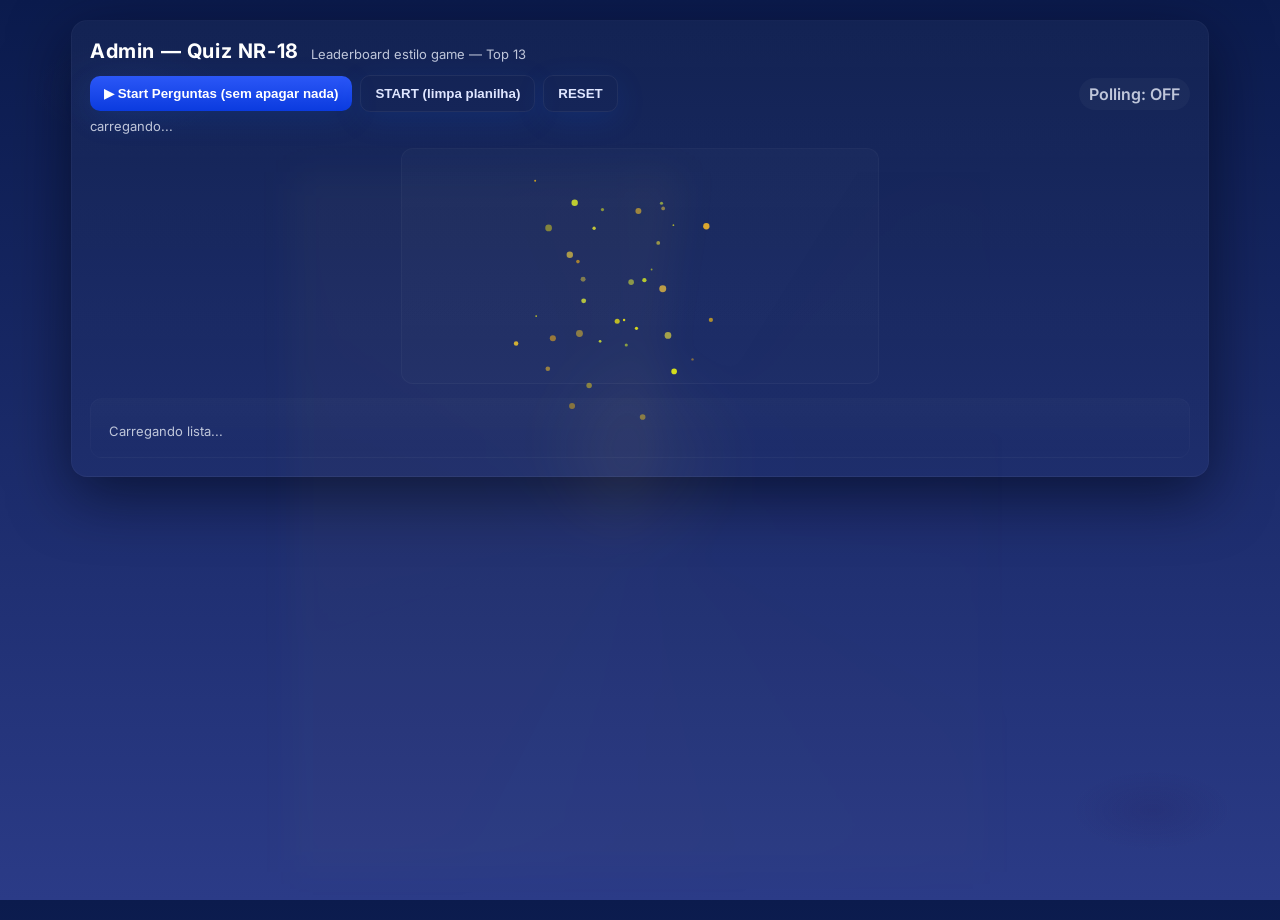
==== adm.html @ ed221114 "Update adm.html" ====
<!doctype html>
<html lang="pt-BR">
<head>
<meta charset="utf-8"/>
<meta name="viewport" content="width=device-width,initial-scale=1"/>
<title>Admin — Quiz NR-18 (Leaderboard Estilo Game)</title>
<link rel="preconnect" href="https://fonts.gstatic.com">
<style>
  @import url('https://fonts.googleapis.com/css2?family=Inter:wght@400;600;800&display=swap');
  :root{
    --bg1:#0b1b4d;
    --bg2:#2b3b87;
    --card:#0f1430;
    --accent:#ffd36b;
    --muted:#bfc6da;
    --glass: rgba(255,255,255,0.04);
  }
  html,body{height:100%}
  body{
    margin:20px;
    font-family:Inter, system-ui, -apple-system, "Segoe UI", Roboto, "Helvetica Neue", Arial;
    background: radial-gradient(1200px 600px at 10% 10%, rgba(45,60,120,0.15), transparent 8%),
                radial-gradient(1000px 500px at 90% 90%, rgba(30,20,80,0.16), transparent 8%),
                linear-gradient(180deg, var(--bg1), var(--bg2));
    -webkit-font-smoothing:antialiased;color:#fff;
  }
  .card{
    max-width:1100px;margin:0 auto;padding:18px;border-radius:16px;
    background: linear-gradient(180deg, rgba(255,255,255,0.03), rgba(255,255,255,0.01));
    box-shadow: 0 18px 60px rgba(2,6,23,0.6);
    border:1px solid rgba(255,255,255,0.03);
  }
  h1{margin:0;font-size:20px;letter-spacing:0.6px}
  .muted{color:var(--muted);font-size:13px;margin-top:6px}
  .controls{display:flex;gap:8px;align-items:center;margin-top:12px}
  button{
    cursor:pointer;border:0;padding:10px 14px;border-radius:10px;font-weight:700;
    background: linear-gradient(180deg,#2b57f7,#0b3bdf); color:#fff; box-shadow:0 8px 30px rgba(11,99,255,0.12);
  }
  button.ghost{background:transparent;border:1px solid rgba(255,255,255,0.06);color:#dfe6ff}
  .pill{background:rgba(255,255,255,0.03);padding:6px 10px;border-radius:999px;font-weight:600;color:var(--muted);margin-left:auto}

  /* layout leaderboard big */
  .board-wrap{display:flex;gap:18px;margin-top:16px;align-items:flex-start}
  .center-stage{
    flex:0 0 440px;
    background: linear-gradient(180deg, rgba(255,255,255,0.02), rgba(255,255,255,0.01));
    border-radius:12px;padding:18px; text-align:center; position:relative; overflow:visible;
    border:1px solid rgba(255,255,255,0.03);
  }
  /* rays behind central podium */
  .center-stage:before{
    content:"";position:absolute;left:50%;top:10%;width:700px;height:700px;transform:translateX(-50%);
    background:
      radial-gradient(circle at 50% 40%, rgba(255,214,107,0.06) 0%, transparent 20%),
      conic-gradient(rgba(255,214,107,0.06), transparent 10deg, rgba(255,214,107,0.03));
    filter: blur(18px);pointer-events:none;z-index:0;
  }

  .podium{
    position:relative; z-index:2;
  }
  .top1 {
    width:180px;margin:0 auto;border-radius:14px;padding:12px;background:linear-gradient(180deg,#1b143a,#2a1b54);
    box-shadow: 0 8px 30px rgba(59,30,100,0.45); border:1px solid rgba(255,200,80,0.09);
  }
  .avatar-circle{
    width:110px;height:110px;border-radius:999px;background:linear-gradient(135deg,#ffd36b,#ffb84d);
    display:inline-flex;align-items:center;justify-content:center;font-weight:800;color:#2a1600;font-size:34px;
    box-shadow:0 8px 26px rgba(255,170,50,0.18), inset 0 -6px 18px rgba(0,0,0,0.2);
  }
  .trophy{
    margin-top:8px;font-weight:800;color:var(--accent);display:flex;align-items:center;justify-content:center;gap:8px;
  }
  .score-big{font-weight:800;font-size:22px;margin-top:8px;color:#fff;text-shadow:0 6px 30px rgba(255,180,65,0.12)}

  .side-slot{
    flex:1 1 200px;display:flex;flex-direction:column;gap:10px;
  }
  .small-top{
    display:flex;align-items:center;gap:12px;padding:10px;border-radius:10px;background:linear-gradient(180deg, rgba(255,255,255,0.02), transparent);
    border:1px solid rgba(255,255,255,0.02);
  }
  .small-avatar{width:64px;height:64px;border-radius:12px;background:linear-gradient(90deg,#fff,#fff);display:flex;align-items:center;justify-content:center;color:#000;font-weight:800}
  .place-badge{font-weight:800;color:var(--muted);font-size:18px}

  /* list 4..13 */
  .list{
    flex:1;
    background: linear-gradient(180deg, rgba(255,255,255,0.02), transparent);
    border-radius:12px;padding:12px;border:1px solid rgba(255,255,255,0.02);
    max-height:430px; overflow:auto;
  }
  .list .row{
    display:flex;align-items:center;gap:12px;padding:10px;border-radius:8px;margin-bottom:8px;transition:all .28s;
    background:linear-gradient(180deg, rgba(255,255,255,0.01), transparent);
  }
  .num{width:36px;height:36px;border-radius:8px;background:rgba(255,255,255,0.03);display:flex;align-items:center;justify-content:center;font-weight:800}
  .name{flex:1;font-weight:700}
  .points{width:90px;text-align:right;font-weight:800;color:#ffd36b}
  .hits{width:70px;text-align:right;color:var(--muted)}
  .timecol{width:100px;text-align:right;color:var(--muted)}

  /* animations */
  .fade-in{opacity:0;transform:translateY(8px);transition:opacity .28s, transform .28s}
  .fade-in.show{opacity:1;transform:none}
  .glow{
    animation:glowPulse 2200ms ease-in-out infinite;
    box-shadow: 0 10px 50px rgba(255,200,80,0.16);
  }
  @keyframes glowPulse{
    0%{box-shadow: 0 12px 40px rgba(255,200,80,0.18)}
    50%{box-shadow: 0 18px 80px rgba(255,200,80,0.26)}
    100%{box-shadow: 0 12px 40px rgba(255,200,80,0.18)}
  }
  .flash{animation:flashAnim 1000ms ease}
  @keyframes flashAnim{0%{background:rgba(255,230,170,0.95)}40%{background:rgba(255,230,170,0.4)}100%{background:transparent}}

  /* responsive */
  @media (max-width:980px){
    .board-wrap{flex-direction:column;align-items:center}
    .center-stage{width:100%}
    .side-slot{flex-direction:row;gap:12px}
    .list{width:100%}
  }
</style>
</head>
<body>
  <canvas id="fireCanvas" style="position:fixed;left:0;top:0;pointer-events:none;width:100%;height:100%;z-index:9999"></canvas>

  <div class="card" role="main" aria-live="polite">
    <div style="display:flex;align-items:center;gap:12px">
      <h1>Admin — Quiz NR-18</h1>
      <div class="muted">Leaderboard estilo game — Top 13</div>
    </div>

    <div class="controls">
      <button id="btnStartQuestions">▶ Start Perguntas (sem apagar nada)</button>
      <button id="btnStart" class="ghost">START (limpa planilha)</button>
      <button id="btnReset" class="ghost">RESET</button>
      <div class="pill" id="pollPill">Polling: ON</div>
    </div>

    <div class="muted" id="statusDiv">carregando...</div>

    <div class="board-wrap" style="margin-top:14px">
      <!-- LEFT slot (2º place) -->
      <div class="side-slot" style="align-items:flex-end">
        <div id="slot2" class="small-top fade-in" style="min-width:200px">
          <div class="small-avatar" id="avatar2">2</div>
          <div style="text-align:left">
            <div class="place-badge">2º</div>
            <div id="name2" class="muted">Player</div>
            <div id="score2" class="muted-xs">0 pts • 0 acertos</div>
          </div>
        </div>
      </div>

      <!-- CENTER slot (1º place) -->
      <div class="center-stage">
        <div class="podium">
          <div class="top1 fade-in" id="slot1">
            <div class="avatar-circle" id="avatar1">1</div>
            <div class="trophy">🏆 <span id="title1" style="opacity:0.9;margin-left:6px">Líder</span></div>
            <div class="score-big" id="score1">0</div>
          </div>
        </div>
      </div>

      <!-- RIGHT slot (3º place) -->
      <div class="side-slot" style="align-items:flex-start">
        <div id="slot3" class="small-top fade-in" style="min-width:200px">
          <div class="small-avatar" id="avatar3">3</div>
          <div style="text-align:left">
            <div class="place-badge">3º</div>
            <div id="name3" class="muted">Player</div>
            <div id="score3" class="muted-xs">0 pts • 0 acertos</div>
          </div>
        </div>
      </div>
    </div>

    <!-- List 4..13 -->
    <div class="list" id="listBox" aria-live="polite" style="margin-top:14px">
      <div class="muted" style="padding:6px">Carregando lista...</div>
    </div>
  </div>

<script>
/* ========== Config ========== */
const SHEET_API_URL = "https://script.google.com/macros/s/AKfycbwbcsewmkC-G5oUGlKKYupDVMgkv_3XCHkrqN-Vcx_FLD0ckE7p2DMzdzC3jxZ5P6XvHg/exec";
const POLL_MS = 300;
const MAX_SHOW = 13;
let pollTimer = null;
let lastLB = [];
let particles = [];
let fireCanvas = document.getElementById('fireCanvas');
let fctx = fireCanvas.getContext('2d');
function resizeCanvas(){ fireCanvas.width = window.innerWidth; fireCanvas.height = window.innerHeight; }
window.addEventListener('resize', resizeCanvas);
resizeCanvas();

/* ========== Helpers API ========== */
async function api(params){
  const url = SHEET_API_URL + '?' + new URLSearchParams(params).toString();
  const res = await fetch(url, {cache:'no-store'});
  return res.json();
}

/* ========== UI control buttons ========== */
document.getElementById('btnStartQuestions').addEventListener('click', async ()=>{
  if(!confirm('Iniciar sequência de perguntas sem apagar a planilha?')) return;
  try{
    await api({action:'state_set', op:'start_questions'}); // adapte se necessário
    status('Iniciado: perguntas (sem limpar)');
  }catch(e){ console.error(e); status('Erro: '+ (e.message || e)); }
});
document.getElementById('btnStart').addEventListener('click', async ()=>{
  if(!confirm('Iniciar jogo e limpar planilha?')) return;
  await api({action:'state_set', op:'start'});
  status('Iniciado (planilha limpa).');
});
document.getElementById('btnReset').addEventListener('click', async ()=>{
  if(!confirm('Resetar estado (aguardando)?')) return;
  await api({action:'state_set', op:'reset'});
  status('Resetado.');
});
function status(msg){ document.getElementById('statusDiv').innerText = msg; }

/* ========== Render leaderboard (styled like image) ========== */
function formatRow(r){ return { nome: String(r.nome||'Player'), pontos: Number(r.pontos||0), acertos: Number(r.acertos||0), tempo_ms: Number(r.tempo_ms||0) }; }

function render(lb){
  lb = lb.slice(0, MAX_SHOW);
  // sort already assumed from server; ensure shape
  const list = lb.map(formatRow);

  // top 1,2,3
  const top1 = list[0] || null;
  const top2 = list[1] || null;
  const top3 = list[2] || null;

  // update center/top UI
  updateTopUI(top1, top2, top3);

  // update list 4..13
  const rest = list.slice(3);
  renderList(rest);

  // detect changes: who moved positions
  detectPositionChanges(list);
}

/* update top UI nodes */
function updateTopUI(t1, t2, t3){
  // top1
  const avatar1 = document.getElementById('avatar1');
  const title1 = document.getElementById('title1');
  const score1 = document.getElementById('score1');
  const slot1 = document.getElementById('slot1');
  if(t1){
    avatar1.innerText = getInitials(t1.nome);
    title1.innerText = t1.nome;
    score1.innerText = t1.pontos.toLocaleString(undefined,{maximumFractionDigits:2});
    slot1.classList.add('show','glow');
  } else {
    avatar1.innerText = '1';
    title1.innerText = '—';
    score1.innerText = '0';
    slot1.classList.remove('show','glow');
  }

  // top2
  const avatar2 = document.getElementById('avatar2');
  const name2 = document.getElementById('name2');
  const score2 = document.getElementById('score2');
  const slot2 = document.getElementById('slot2');
  if(t2){
    avatar2.innerText = getInitials(t2.nome);
    name2.innerText = t2.nome;
    score2.innerText = `${t2.pontos.toLocaleString(undefined,{maximumFractionDigits:2})} • ${t2.acertos} acertos`;
    slot2.classList.add('show');
  } else {
    avatar2.innerText = '2';
    name2.innerText = '—';
    score2.innerText = `0 • 0 acertos`;
    slot2.classList.remove('show');
  }

  // top3
  const avatar3 = document.getElementById('avatar3');
  const name3 = document.getElementById('name3');
  const score3 = document.getElementById('score3');
  const slot3 = document.getElementById('slot3');
  if(t3){
    avatar3.innerText = getInitials(t3.nome);
    name3.innerText = t3.nome;
    score3.innerText = `${t3.pontos.toLocaleString(undefined,{maximumFractionDigits:2})} • ${t3.acertos} acertos`;
    slot3.classList.add('show');
  } else {
    avatar3.innerText = '3';
    name3.innerText = '—';
    score3.innerText = `0 • 0 acertos`;
    slot3.classList.remove('show');
  }
}

/* list render */
function renderList(rows){
  const box = document.getElementById('listBox');
  if(!rows || rows.length===0){
    box.innerHTML = `<div class="muted" style="padding:6px">Sem mais jogadores</div>`;
    return;
  }
  box.innerHTML = rows.map((r, idx)=>{
    const pos = idx + 4;
    return `<div class="row fade-in" data-nome="${escapeHtml(r.nome)}" data-pos="${pos}">
      <div class="num">${pos}</div>
      <div class="name">${escapeHtml(r.nome)}</div>
      <div class="points">${r.pontos.toLocaleString(undefined,{maximumFractionDigits:2})}</div>
      <div class="hits">${r.acertos}</div>
      <div class="timecol">${Math.round(r.tempo_ms/1000)}s</div>
    </div>`;
  }).join('');

  // reveal with small stagger
  requestAnimationFrame(()=> {
    box.querySelectorAll('.fade-in').forEach((el,i)=>{
      setTimeout(()=>el.classList.add('show'), i * 35);
    });
  });
}

/* detect changes and fireworks when someone becomes first */
function detectPositionChanges(list){
  // list: array {nome, pontos, ...}
  // Compare with lastLB by nome
  list = list || [];
  if(lastLB.length === 0){
    lastLB = list.map((r,i)=>({nome:r.nome,pos:i,pontos:r.pontos}));
    return;
  }
  // find who moved to pos 0
  const prevFirst = lastLB[0] ? lastLB[0].nome : null;
  const newFirst = list[0] ? list[0].nome : null;

  // detect any individual position changes -> flash row in list
  const changed = [];
  for(let i=0;i<list.length;i++){
    const name = list[i].nome;
    const prevIndex = lastLB.findIndex(x=>x.nome===name);
    if(prevIndex !== -1 && prevIndex !== i){
      changed.push({name, from:prevIndex, to:i});
    }
  }

  // apply flash to changed items (top 1 handled separately)
  changed.forEach(c=>{
    // if changed item is among 4..13, flash its row
    const pos = c.to;
    if(pos >= 3){
      const rows = document.querySelectorAll('#listBox .row');
      const idx = pos - 3; // 0-based in listBox
      const el = rows[idx];
      if(el){
        el.classList.add('flash');
        setTimeout(()=>el.classList.remove('flash'), 1100);
      }
    }
  });

  if(prevFirst !== newFirst && newFirst){
    // highlight top1 box and fireworks
    const slot1 = document.getElementById('slot1');
    slot1.classList.add('flash');
    setTimeout(()=>slot1.classList.remove('flash'),1200);
    // burst fireworks
    fireBurst();
  }

  lastLB = list.map((r,i)=>({nome:r.nome,pos:i,pontos:r.pontos}));
}

/* tiny utils */
function escapeHtml(s=''){ return String(s).replace(/[&<>"'`]/g, c => ({'&':'&amp;','<':'&lt;','>':'&gt;','"':'&quot;',"'":"&#39;","`":"&#96;"}[c])); }
function getInitials(name='Player'){ const parts = name.trim().split(/\s+/); if(parts.length===1) return parts[0].slice(0,2).toUpperCase(); return (parts[0][0]+(parts[1]||'')[0]).toUpperCase(); }

/* ========== Polling logic ========== */
async function pollOnce(){
  try{
    const [sRes, pRes, lbRes] = await Promise.all([
      api({action:'state_get'}),
      api({action:'getPlayersCount'}),
      api({action:'leaderboard'})
    ]);

    const playersCount = (pRes && pRes.count) ? pRes.count : 0;
    document.getElementById('pollPill').innerText = `Polling: ON • ${playersCount} jogadores`;

    const lbList = (lbRes && lbRes.leaderboard) ? lbRes.leaderboard : [];
    render(lbList.slice(0, MAX_SHOW));

    if(sRes && sRes.status){
      document.getElementById('statusDiv').innerText = `Status: ${sRes.status} — Pergunta: ${sRes.questionIndex} — Início: ${sRes.questionStartAt ? new Date(sRes.questionStartAt).toLocaleTimeString() : '-'}`;
    } else {
      document.getElementById('statusDiv').innerText = 'Status: (nenhum)';
    }
  }catch(e){
    console.error('poll error', e);
  }
}

function startPolling(){
  stopPolling();
  pollTimer = setInterval(()=>{ if(document.visibilityState==='visible') pollOnce(); }, POLL_MS);
  pollOnce();
}
function stopPolling(){ if(pollTimer) clearInterval(pollTimer); pollTimer = null; document.getElementById('pollPill').innerText = 'Polling: OFF'; }

document.addEventListener('visibilitychange', ()=> {
  if(document.visibilityState === 'hidden') stopPolling(); else startPolling();
});

/* ========== Firework / particles ========== */
function fireBurst(){
  // simple burst of golden particles
  const cx = window.innerWidth * 0.5 + (Math.random()-0.5)*200;
  const cy = window.innerHeight * 0.22 + (Math.random()-0.5)*60;
  const count = 28 + Math.floor(Math.random()*20);
  for(let i=0;i<count;i++){
    particles.push({
      x: cx, y: cy,
      vx: (Math.random()-0.5) * (4 + Math.random()*6),
      vy: (Math.random()-0.8) * (6 + Math.random()*6) * -1,
      life: 60 + Math.random()*40,
      size: 1 + Math.random()*3,
      hue: 40 + Math.random()*28
    });
  }
  if(!animating) { animating = true; requestAnimationFrame(animLoop); }
}

let animating = false;
function animLoop(){
  fctx.clearRect(0,0,fireCanvas.width, fireCanvas.height);
  for(let i = particles.length-1; i>=0; i--){
    const p = particles[i];
    p.x += p.vx; p.y += p.vy; p.vy += 0.12; p.life -= 1; p.size *= 0.995;
    fctx.beginPath();
    fctx.globalAlpha = Math.max(0, p.life / 80);
    fctx.fillStyle = `hsl(${p.hue}, 90%, ${50 + Math.random()*10}%)`;
    fctx.arc(p.x, p.y, Math.max(0.4, p.size), 0, Math.PI*2);
    fctx.fill();
    if(p.life <= 0 || p.y > fireCanvas.height + 20) particles.splice(i,1);
  }
  if(particles.length>0) requestAnimationFrame(animLoop); else { animating = false; fctx.clearRect(0,0,fireCanvas.width, fireCanvas.height); }
}

/* alias for external */
function fireBurstExternal(){ fireBurst(); }

/* ========== Init ========== */
startPolling();
window.__admin = { startPolling, stopPolling, fireBurst: fireBurstExternal };

/* expose small demo burst after load */
setTimeout(()=>fireBurst(), 900);
</script>
</body>
</html>
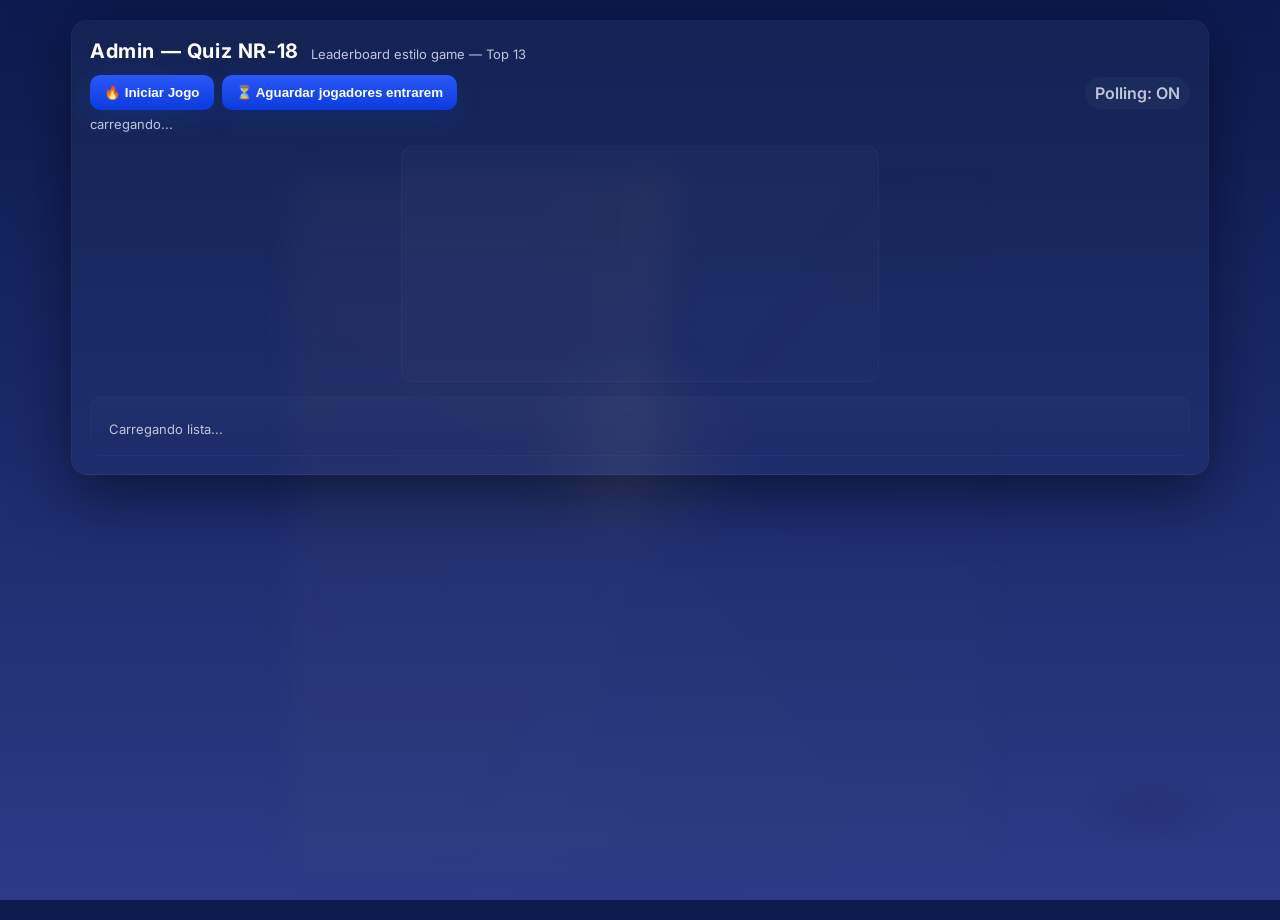
==== commit 598e8aa2: "Update adm.html" ====
--- a/adm.html
+++ b/adm.html
@@ -135,11 +135,15 @@
     </div>
 
     <div class="controls">
-      <button id="btnStartQuestions">▶ Start Perguntas (sem apagar nada)</button>
-      <button id="btnStart" class="ghost">START (limpa planilha)</button>
-      <button id="btnReset" class="ghost">RESET</button>
+      <!-- BOTÃO "INICIAR JOGO" (limpa planilha) -->
+      <button id="btnStart" class="btn-main">🔥 Iniciar Jogo</button>
+    
+      <!-- BOTÃO "AGUARDAR JOGADORES ENTRAREM" -->
+      <button id="btnReset" class="btn-wait">⏳ Aguardar jogadores entrarem</button>
+    
       <div class="pill" id="pollPill">Polling: ON</div>
     </div>
+
 
     <div class="muted" id="statusDiv">carregando...</div>
 
@@ -468,3 +472,4 @@
 </script>
 </body>
 </html>
+
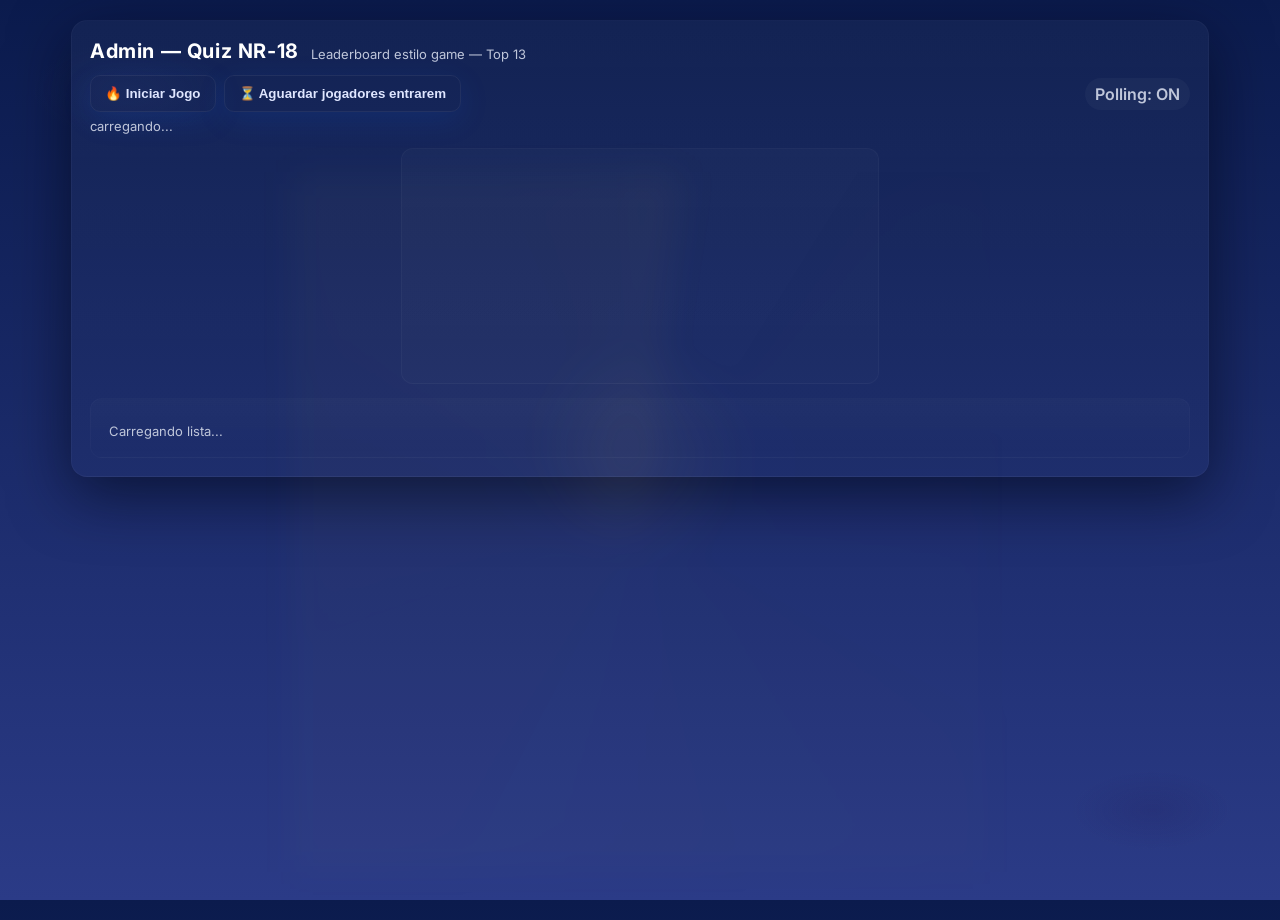
==== commit ccf4d05e: "Update adm.html" ====
--- a/adm.html
+++ b/adm.html
@@ -1,3 +1,4 @@
+
 <!doctype html>
 <html lang="pt-BR">
 <head>
@@ -135,15 +136,10 @@
     </div>
 
     <div class="controls">
-      <!-- BOTÃO "INICIAR JOGO" (limpa planilha) -->
-      <button id="btnStart" class="btn-main">🔥 Iniciar Jogo</button>
-    
-      <!-- BOTÃO "AGUARDAR JOGADORES ENTRAREM" -->
-      <button id="btnReset" class="btn-wait">⏳ Aguardar jogadores entrarem</button>
-    
+      <button id="btnStart" class="ghost">🔥 Iniciar Jogo</button>
+      <button id="btnReset" class="ghost">⏳ Aguardar jogadores entrarem</button>
       <div class="pill" id="pollPill">Polling: ON</div>
     </div>
-
 
     <div class="muted" id="statusDiv">carregando...</div>
 
@@ -472,4 +468,3 @@
 </script>
 </body>
 </html>
-
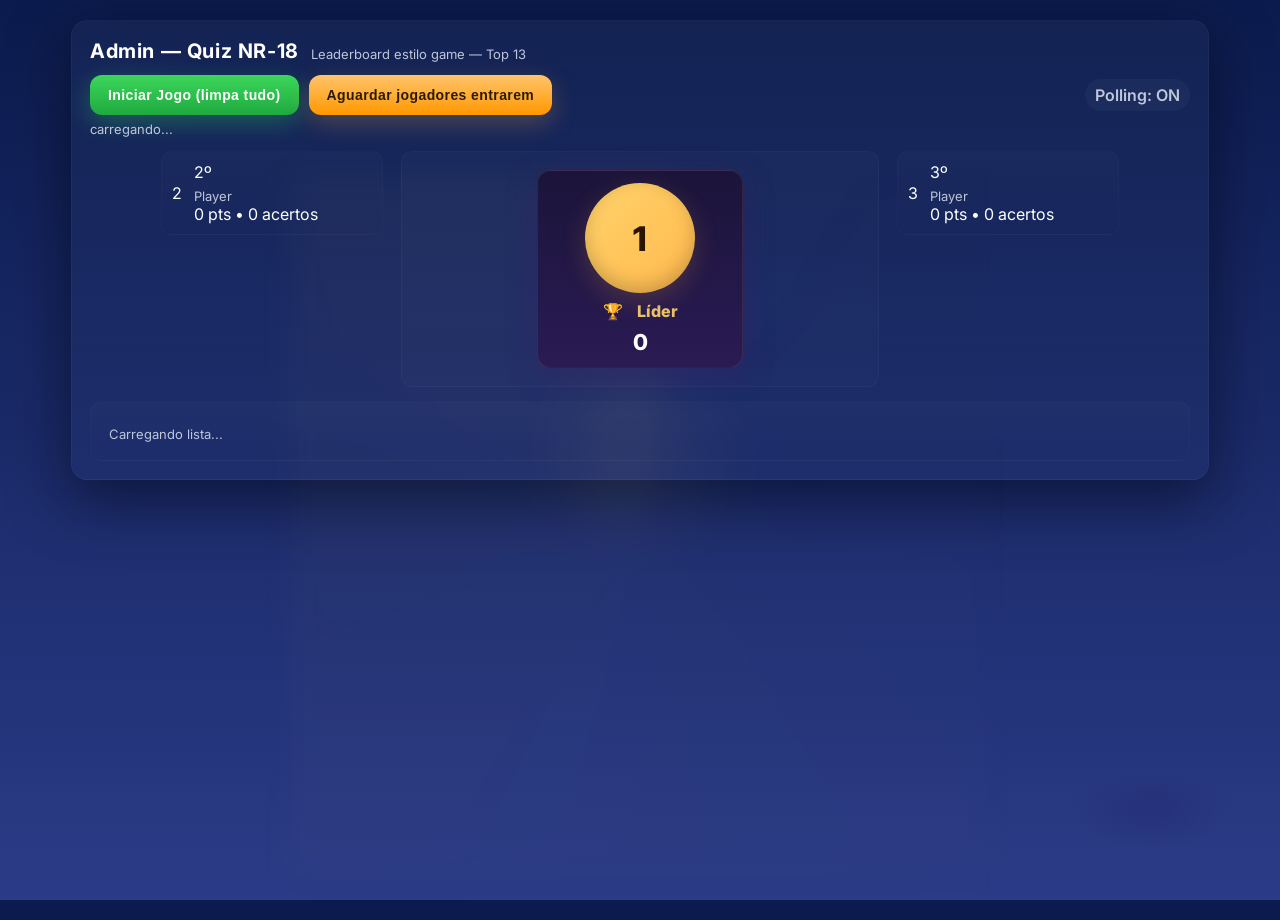
==== commit 89446c40: "Update adm.html" ====
--- a/adm.html
+++ b/adm.html
@@ -1,4 +1,3 @@
-
 <!doctype html>
 <html lang="pt-BR">
 <head>
@@ -14,6 +13,8 @@
     --card:#0f1430;
     --accent:#ffd36b;
     --muted:#bfc6da;
+    --btnStart:#28a745;
+    --btnWait:#ff9800;
     --glass: rgba(255,255,255,0.04);
   }
   html,body{height:100%}
@@ -33,23 +34,51 @@
   }
   h1{margin:0;font-size:20px;letter-spacing:0.6px}
   .muted{color:var(--muted);font-size:13px;margin-top:6px}
-  .controls{display:flex;gap:8px;align-items:center;margin-top:12px}
+  .controls{display:flex;gap:10px;align-items:center;margin-top:12px}
+
+  /* BOTÕES PERSONALIZADOS */
   button{
-    cursor:pointer;border:0;padding:10px 14px;border-radius:10px;font-weight:700;
-    background: linear-gradient(180deg,#2b57f7,#0b3bdf); color:#fff; box-shadow:0 8px 30px rgba(11,99,255,0.12);
-  }
-  button.ghost{background:transparent;border:1px solid rgba(255,255,255,0.06);color:#dfe6ff}
-  .pill{background:rgba(255,255,255,0.03);padding:6px 10px;border-radius:999px;font-weight:600;color:var(--muted);margin-left:auto}
-
-  /* layout leaderboard big */
+    cursor:pointer;
+    border:0;
+    padding:12px 18px;
+    border-radius:12px;
+    font-weight:700;
+    font-size:14px;
+    letter-spacing:0.4px;
+    transition:0.25s;
+  }
+  .btnStart{
+    background:linear-gradient(180deg, #3cd65b, #1faa3f);
+    color:#fff;
+    box-shadow:0 8px 25px rgba(50,255,100,0.25);
+  }
+  .btnStart:hover{transform:translateY(-2px); box-shadow:0 12px 30px rgba(50,255,100,0.35);}
+  
+  .btnWait{
+    background:linear-gradient(180deg, #ffc46b, #ff9800);
+    color:#2a1b00;
+    box-shadow:0 8px 25px rgba(255,172,60,0.25);
+  }
+  .btnWait:hover{transform:translateY(-2px); box-shadow:0 12px 32px rgba(255,172,60,0.35);}
+  
+  .pill{
+    background:rgba(255,255,255,0.03);
+    padding:6px 10px;
+    border-radius:999px;
+    font-weight:600;
+    color:var(--muted);
+    margin-left:auto
+  }
+
+  /* layout leaderboard */
   .board-wrap{display:flex;gap:18px;margin-top:16px;align-items:flex-start}
   .center-stage{
     flex:0 0 440px;
     background: linear-gradient(180deg, rgba(255,255,255,0.02), rgba(255,255,255,0.01));
-    border-radius:12px;padding:18px; text-align:center; position:relative; overflow:visible;
+    border-radius:12px;padding:18px; text-align:center; position:relative;
     border:1px solid rgba(255,255,255,0.03);
   }
-  /* rays behind central podium */
+
   .center-stage:before{
     content:"";position:absolute;left:50%;top:10%;width:700px;height:700px;transform:translateX(-50%);
     background:
@@ -58,9 +87,7 @@
     filter: blur(18px);pointer-events:none;z-index:0;
   }
 
-  .podium{
-    position:relative; z-index:2;
-  }
+  .podium{position:relative; z-index:2;}
   .top1 {
     width:180px;margin:0 auto;border-radius:14px;padding:12px;background:linear-gradient(180deg,#1b143a,#2a1b54);
     box-shadow: 0 8px 30px rgba(59,30,100,0.45); border:1px solid rgba(255,200,80,0.09);
@@ -73,60 +100,25 @@
   .trophy{
     margin-top:8px;font-weight:800;color:var(--accent);display:flex;align-items:center;justify-content:center;gap:8px;
   }
-  .score-big{font-weight:800;font-size:22px;margin-top:8px;color:#fff;text-shadow:0 6px 30px rgba(255,180,65,0.12)}
-
-  .side-slot{
-    flex:1 1 200px;display:flex;flex-direction:column;gap:10px;
-  }
+  .score-big{font-weight:800;font-size:22px;margin-top:8px;color:#fff}
+
+  .side-slot{flex:1 1 200px;display:flex;flex-direction:column;gap:10px}
   .small-top{
     display:flex;align-items:center;gap:12px;padding:10px;border-radius:10px;background:linear-gradient(180deg, rgba(255,255,255,0.02), transparent);
     border:1px solid rgba(255,255,255,0.02);
   }
-  .small-avatar{width:64px;height:64px;border-radius:12px;background:linear-gradient(90deg,#fff,#fff);display:flex;align-items:center;justify-content:center;color:#000;font-weight:800}
-  .place-badge{font-weight:800;color:var(--muted);font-size:18px}
-
-  /* list 4..13 */
+
   .list{
     flex:1;
     background: linear-gradient(180deg, rgba(255,255,255,0.02), transparent);
     border-radius:12px;padding:12px;border:1px solid rgba(255,255,255,0.02);
     max-height:430px; overflow:auto;
   }
-  .list .row{
-    display:flex;align-items:center;gap:12px;padding:10px;border-radius:8px;margin-bottom:8px;transition:all .28s;
-    background:linear-gradient(180deg, rgba(255,255,255,0.01), transparent);
-  }
-  .num{width:36px;height:36px;border-radius:8px;background:rgba(255,255,255,0.03);display:flex;align-items:center;justify-content:center;font-weight:800}
-  .name{flex:1;font-weight:700}
-  .points{width:90px;text-align:right;font-weight:800;color:#ffd36b}
-  .hits{width:70px;text-align:right;color:var(--muted)}
-  .timecol{width:100px;text-align:right;color:var(--muted)}
-
-  /* animations */
-  .fade-in{opacity:0;transform:translateY(8px);transition:opacity .28s, transform .28s}
-  .fade-in.show{opacity:1;transform:none}
-  .glow{
-    animation:glowPulse 2200ms ease-in-out infinite;
-    box-shadow: 0 10px 50px rgba(255,200,80,0.16);
-  }
-  @keyframes glowPulse{
-    0%{box-shadow: 0 12px 40px rgba(255,200,80,0.18)}
-    50%{box-shadow: 0 18px 80px rgba(255,200,80,0.26)}
-    100%{box-shadow: 0 12px 40px rgba(255,200,80,0.18)}
-  }
-  .flash{animation:flashAnim 1000ms ease}
-  @keyframes flashAnim{0%{background:rgba(255,230,170,0.95)}40%{background:rgba(255,230,170,0.4)}100%{background:transparent}}
-
-  /* responsive */
-  @media (max-width:980px){
-    .board-wrap{flex-direction:column;align-items:center}
-    .center-stage{width:100%}
-    .side-slot{flex-direction:row;gap:12px}
-    .list{width:100%}
-  }
+
 </style>
 </head>
 <body>
+
   <canvas id="fireCanvas" style="position:fixed;left:0;top:0;pointer-events:none;width:100%;height:100%;z-index:9999"></canvas>
 
   <div class="card" role="main" aria-live="polite">
@@ -136,13 +128,20 @@
     </div>
 
     <div class="controls">
-      <button id="btnStart" class="ghost">🔥 Iniciar Jogo</button>
-      <button id="btnReset" class="ghost">⏳ Aguardar jogadores entrarem</button>
+
+      <!-- REMOVIDO o botão Start Perguntas -->
+
+      <button id="btnStart" class="btnStart">Iniciar Jogo (limpa tudo)</button>
+      <button id="btnReset" class="btnWait">Aguardar jogadores entrarem</button>
+
       <div class="pill" id="pollPill">Polling: ON</div>
     </div>
 
     <div class="muted" id="statusDiv">carregando...</div>
 
+    <!-- RESTANTE DO SEU CÓDIGO (LEADERBOARD, FIREWORKS, POLLING…) -->
+
+    
     <div class="board-wrap" style="margin-top:14px">
       <!-- LEFT slot (2º place) -->
       <div class="side-slot" style="align-items:flex-end">
@@ -468,3 +467,4 @@
 </script>
 </body>
 </html>
+
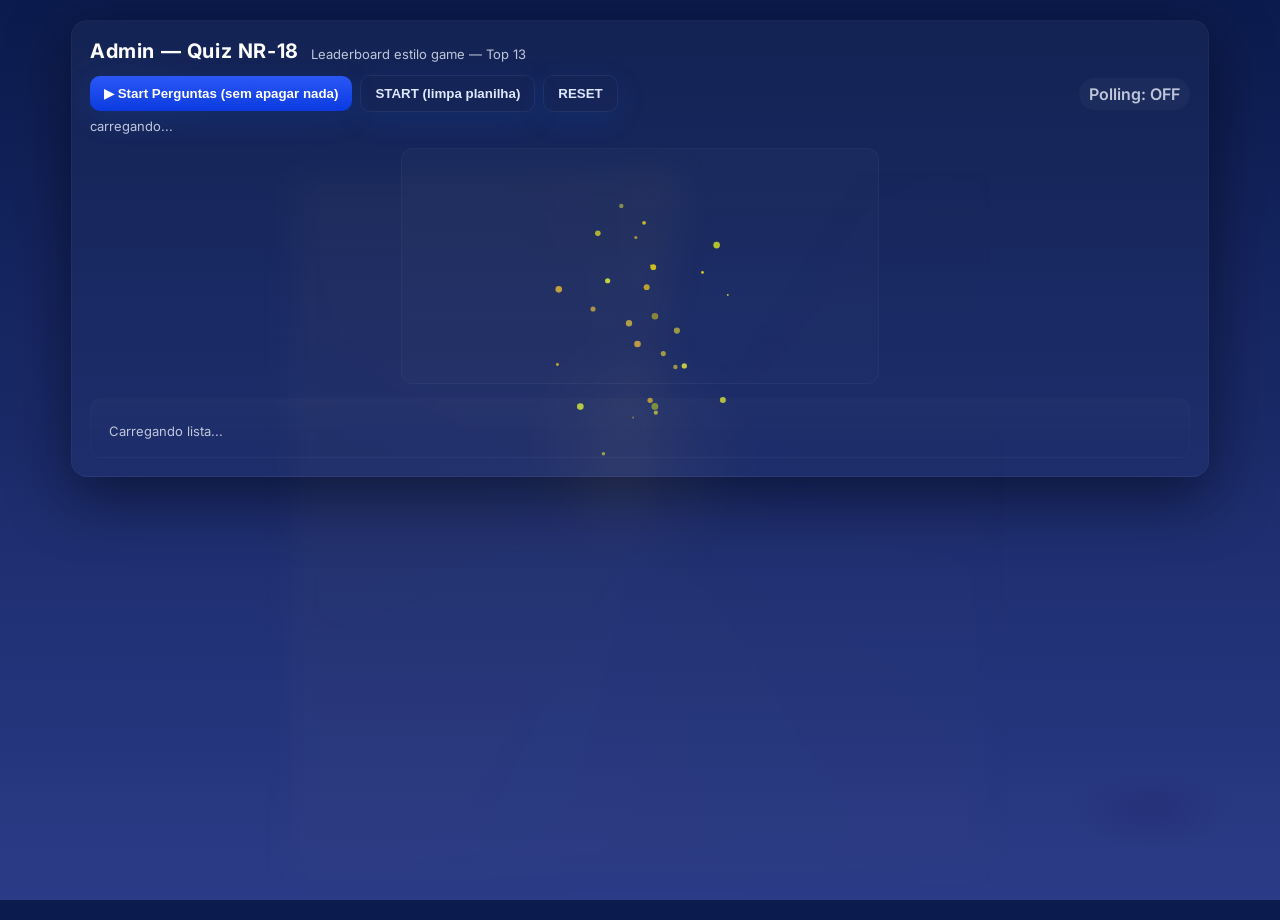
==== commit a899acf7: "Update adm.html código base ld v1" ====
--- a/adm.html
+++ b/adm.html
@@ -1,3 +1,4 @@
+
 <!doctype html>
 <html lang="pt-BR">
 <head>
@@ -13,8 +14,6 @@
     --card:#0f1430;
     --accent:#ffd36b;
     --muted:#bfc6da;
-    --btnStart:#28a745;
-    --btnWait:#ff9800;
     --glass: rgba(255,255,255,0.04);
   }
   html,body{height:100%}
@@ -34,51 +33,23 @@
   }
   h1{margin:0;font-size:20px;letter-spacing:0.6px}
   .muted{color:var(--muted);font-size:13px;margin-top:6px}
-  .controls{display:flex;gap:10px;align-items:center;margin-top:12px}
-
-  /* BOTÕES PERSONALIZADOS */
+  .controls{display:flex;gap:8px;align-items:center;margin-top:12px}
   button{
-    cursor:pointer;
-    border:0;
-    padding:12px 18px;
-    border-radius:12px;
-    font-weight:700;
-    font-size:14px;
-    letter-spacing:0.4px;
-    transition:0.25s;
-  }
-  .btnStart{
-    background:linear-gradient(180deg, #3cd65b, #1faa3f);
-    color:#fff;
-    box-shadow:0 8px 25px rgba(50,255,100,0.25);
-  }
-  .btnStart:hover{transform:translateY(-2px); box-shadow:0 12px 30px rgba(50,255,100,0.35);}
-  
-  .btnWait{
-    background:linear-gradient(180deg, #ffc46b, #ff9800);
-    color:#2a1b00;
-    box-shadow:0 8px 25px rgba(255,172,60,0.25);
-  }
-  .btnWait:hover{transform:translateY(-2px); box-shadow:0 12px 32px rgba(255,172,60,0.35);}
-  
-  .pill{
-    background:rgba(255,255,255,0.03);
-    padding:6px 10px;
-    border-radius:999px;
-    font-weight:600;
-    color:var(--muted);
-    margin-left:auto
-  }
-
-  /* layout leaderboard */
+    cursor:pointer;border:0;padding:10px 14px;border-radius:10px;font-weight:700;
+    background: linear-gradient(180deg,#2b57f7,#0b3bdf); color:#fff; box-shadow:0 8px 30px rgba(11,99,255,0.12);
+  }
+  button.ghost{background:transparent;border:1px solid rgba(255,255,255,0.06);color:#dfe6ff}
+  .pill{background:rgba(255,255,255,0.03);padding:6px 10px;border-radius:999px;font-weight:600;color:var(--muted);margin-left:auto}
+
+  /* layout leaderboard big */
   .board-wrap{display:flex;gap:18px;margin-top:16px;align-items:flex-start}
   .center-stage{
     flex:0 0 440px;
     background: linear-gradient(180deg, rgba(255,255,255,0.02), rgba(255,255,255,0.01));
-    border-radius:12px;padding:18px; text-align:center; position:relative;
+    border-radius:12px;padding:18px; text-align:center; position:relative; overflow:visible;
     border:1px solid rgba(255,255,255,0.03);
   }
-
+  /* rays behind central podium */
   .center-stage:before{
     content:"";position:absolute;left:50%;top:10%;width:700px;height:700px;transform:translateX(-50%);
     background:
@@ -87,7 +58,9 @@
     filter: blur(18px);pointer-events:none;z-index:0;
   }
 
-  .podium{position:relative; z-index:2;}
+  .podium{
+    position:relative; z-index:2;
+  }
   .top1 {
     width:180px;margin:0 auto;border-radius:14px;padding:12px;background:linear-gradient(180deg,#1b143a,#2a1b54);
     box-shadow: 0 8px 30px rgba(59,30,100,0.45); border:1px solid rgba(255,200,80,0.09);
@@ -100,25 +73,60 @@
   .trophy{
     margin-top:8px;font-weight:800;color:var(--accent);display:flex;align-items:center;justify-content:center;gap:8px;
   }
-  .score-big{font-weight:800;font-size:22px;margin-top:8px;color:#fff}
-
-  .side-slot{flex:1 1 200px;display:flex;flex-direction:column;gap:10px}
+  .score-big{font-weight:800;font-size:22px;margin-top:8px;color:#fff;text-shadow:0 6px 30px rgba(255,180,65,0.12)}
+
+  .side-slot{
+    flex:1 1 200px;display:flex;flex-direction:column;gap:10px;
+  }
   .small-top{
     display:flex;align-items:center;gap:12px;padding:10px;border-radius:10px;background:linear-gradient(180deg, rgba(255,255,255,0.02), transparent);
     border:1px solid rgba(255,255,255,0.02);
   }
-
+  .small-avatar{width:64px;height:64px;border-radius:12px;background:linear-gradient(90deg,#fff,#fff);display:flex;align-items:center;justify-content:center;color:#000;font-weight:800}
+  .place-badge{font-weight:800;color:var(--muted);font-size:18px}
+
+  /* list 4..13 */
   .list{
     flex:1;
     background: linear-gradient(180deg, rgba(255,255,255,0.02), transparent);
     border-radius:12px;padding:12px;border:1px solid rgba(255,255,255,0.02);
     max-height:430px; overflow:auto;
   }
-
+  .list .row{
+    display:flex;align-items:center;gap:12px;padding:10px;border-radius:8px;margin-bottom:8px;transition:all .28s;
+    background:linear-gradient(180deg, rgba(255,255,255,0.01), transparent);
+  }
+  .num{width:36px;height:36px;border-radius:8px;background:rgba(255,255,255,0.03);display:flex;align-items:center;justify-content:center;font-weight:800}
+  .name{flex:1;font-weight:700}
+  .points{width:90px;text-align:right;font-weight:800;color:#ffd36b}
+  .hits{width:70px;text-align:right;color:var(--muted)}
+  .timecol{width:100px;text-align:right;color:var(--muted)}
+
+  /* animations */
+  .fade-in{opacity:0;transform:translateY(8px);transition:opacity .28s, transform .28s}
+  .fade-in.show{opacity:1;transform:none}
+  .glow{
+    animation:glowPulse 2200ms ease-in-out infinite;
+    box-shadow: 0 10px 50px rgba(255,200,80,0.16);
+  }
+  @keyframes glowPulse{
+    0%{box-shadow: 0 12px 40px rgba(255,200,80,0.18)}
+    50%{box-shadow: 0 18px 80px rgba(255,200,80,0.26)}
+    100%{box-shadow: 0 12px 40px rgba(255,200,80,0.18)}
+  }
+  .flash{animation:flashAnim 1000ms ease}
+  @keyframes flashAnim{0%{background:rgba(255,230,170,0.95)}40%{background:rgba(255,230,170,0.4)}100%{background:transparent}}
+
+  /* responsive */
+  @media (max-width:980px){
+    .board-wrap{flex-direction:column;align-items:center}
+    .center-stage{width:100%}
+    .side-slot{flex-direction:row;gap:12px}
+    .list{width:100%}
+  }
 </style>
 </head>
 <body>
-
   <canvas id="fireCanvas" style="position:fixed;left:0;top:0;pointer-events:none;width:100%;height:100%;z-index:9999"></canvas>
 
   <div class="card" role="main" aria-live="polite">
@@ -128,20 +136,14 @@
     </div>
 
     <div class="controls">
-
-      <!-- REMOVIDO o botão Start Perguntas -->
-
-      <button id="btnStart" class="btnStart">Iniciar Jogo (limpa tudo)</button>
-      <button id="btnReset" class="btnWait">Aguardar jogadores entrarem</button>
-
+      <button id="btnStartQuestions">▶ Start Perguntas (sem apagar nada)</button>
+      <button id="btnStart" class="ghost">START (limpa planilha)</button>
+      <button id="btnReset" class="ghost">RESET</button>
       <div class="pill" id="pollPill">Polling: ON</div>
     </div>
 
     <div class="muted" id="statusDiv">carregando...</div>
 
-    <!-- RESTANTE DO SEU CÓDIGO (LEADERBOARD, FIREWORKS, POLLING…) -->
-
-    
     <div class="board-wrap" style="margin-top:14px">
       <!-- LEFT slot (2º place) -->
       <div class="side-slot" style="align-items:flex-end">
@@ -467,4 +469,3 @@
 </script>
 </body>
 </html>
-
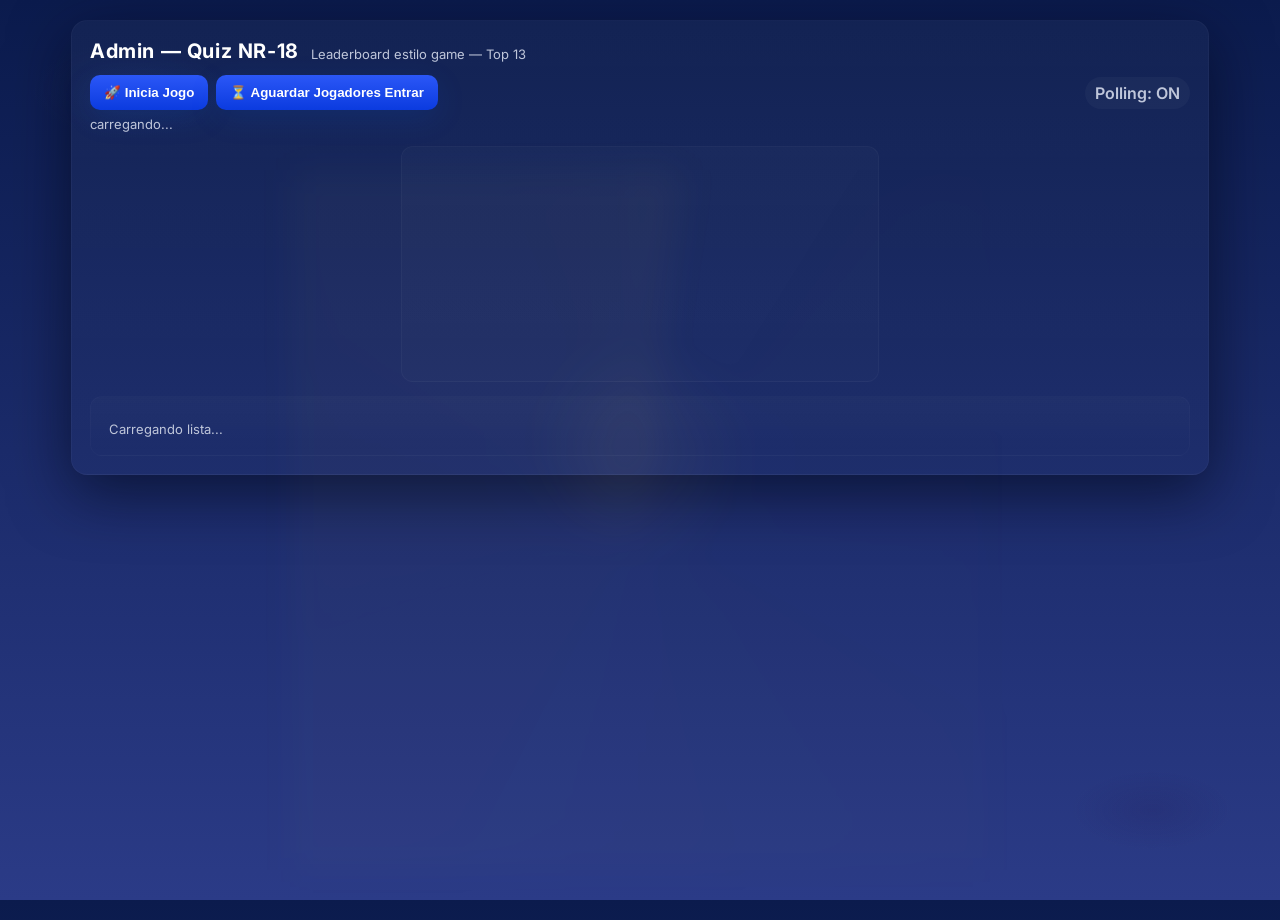
==== commit 47db8dd3: "Update adm.html" ====
--- a/adm.html
+++ b/adm.html
@@ -136,10 +136,19 @@
     </div>
 
     <div class="controls">
-      <button id="btnStartQuestions">▶ Start Perguntas (sem apagar nada)</button>
-      <button id="btnStart" class="ghost">START (limpa planilha)</button>
-      <button id="btnReset" class="ghost">RESET</button>
+
+      <!-- BOTÃO 1 — START -->
+      <button id="btnStart" class="btn-main">
+        🚀 Inicia Jogo
+      </button>
+    
+      <!-- BOTÃO 2 — RESET -->
+      <button id="btnReset" class="btn-wait">
+        ⏳ Aguardar Jogadores Entrar
+      </button>
+    
       <div class="pill" id="pollPill">Polling: ON</div>
+
     </div>
 
     <div class="muted" id="statusDiv">carregando...</div>
@@ -469,3 +478,4 @@
 </script>
 </body>
 </html>
+
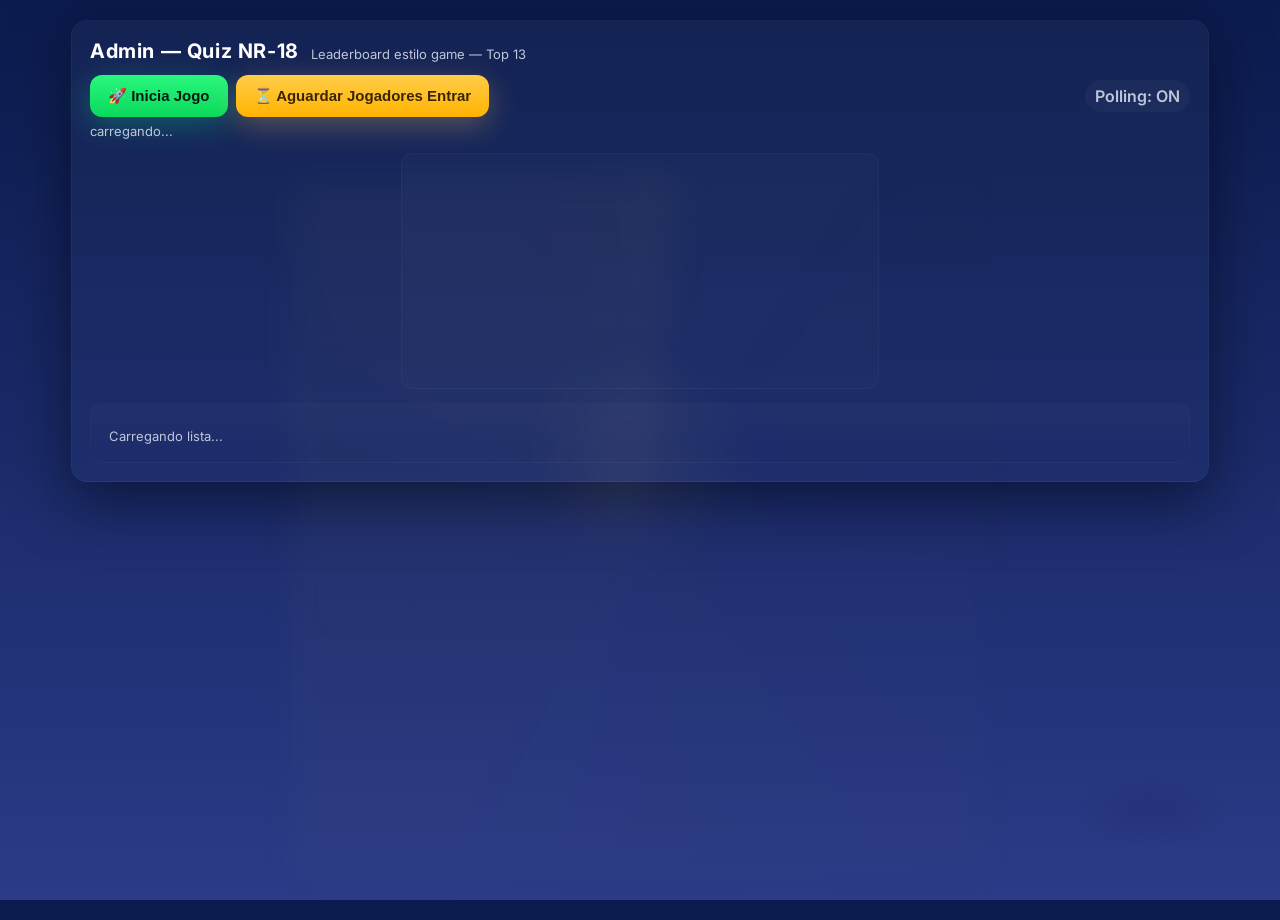
==== commit 34675308: "Update adm.html" ====
--- a/adm.html
+++ b/adm.html
@@ -40,6 +40,42 @@
   }
   button.ghost{background:transparent;border:1px solid rgba(255,255,255,0.06);color:#dfe6ff}
   .pill{background:rgba(255,255,255,0.03);padding:6px 10px;border-radius:999px;font-weight:600;color:var(--muted);margin-left:auto}
+
+
+    /* ==== Botões novos ==== */
+  .btn-main{
+    padding:12px 18px;
+    background: linear-gradient(180deg,#29f77e,#0ad95c);
+    color:#001b0d;
+    font-weight:800;
+    border-radius:12px;
+    font-size:15px;
+    box-shadow:0 8px 30px rgba(0,255,140,0.25);
+    transition:.2s;
+  }
+  .btn-main:hover{
+    transform:translateY(-2px);
+    box-shadow:0 12px 38px rgba(0,255,140,0.32);
+  }
+  
+  .btn-wait{
+    padding:12px 18px;
+    background: linear-gradient(180deg,#ffcd4a,#ffb300);
+    color:#3a2500;
+    font-weight:800;
+    border-radius:12px;
+    font-size:15px;
+    box-shadow:0 8px 30px rgba(255,200,90,0.3);
+    transition:.2s;
+  }
+  .btn-wait:hover{
+    transform:translateY(-2px);
+    box-shadow:0 12px 40px rgba(255,200,90,0.35);
+  }
+
+
+
+  
 
   /* layout leaderboard big */
   .board-wrap{display:flex;gap:18px;margin-top:16px;align-items:flex-start}
@@ -479,3 +515,4 @@
 </body>
 </html>
 
+
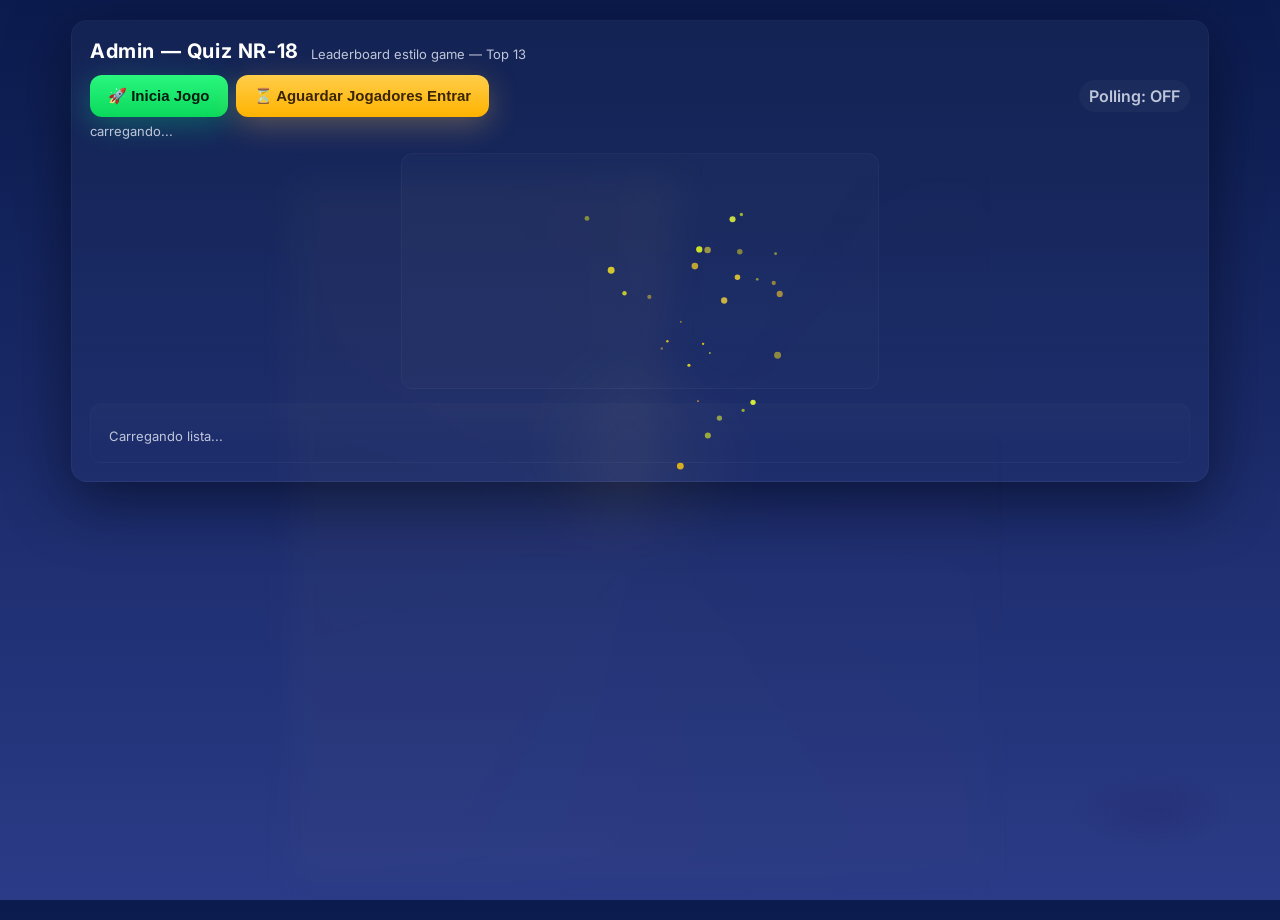
==== commit 89bc1a6b: "Update adm.html" ====
--- a/adm.html
+++ b/adm.html
@@ -254,13 +254,7 @@
 }
 
 /* ========== UI control buttons ========== */
-document.getElementById('btnStartQuestions').addEventListener('click', async ()=>{
-  if(!confirm('Iniciar sequência de perguntas sem apagar a planilha?')) return;
-  try{
-    await api({action:'state_set', op:'start_questions'}); // adapte se necessário
-    status('Iniciado: perguntas (sem limpar)');
-  }catch(e){ console.error(e); status('Erro: '+ (e.message || e)); }
-});
+
 document.getElementById('btnStart').addEventListener('click', async ()=>{
   if(!confirm('Iniciar jogo e limpar planilha?')) return;
   await api({action:'state_set', op:'start'});
@@ -516,3 +510,4 @@
 </html>
 
 
+
